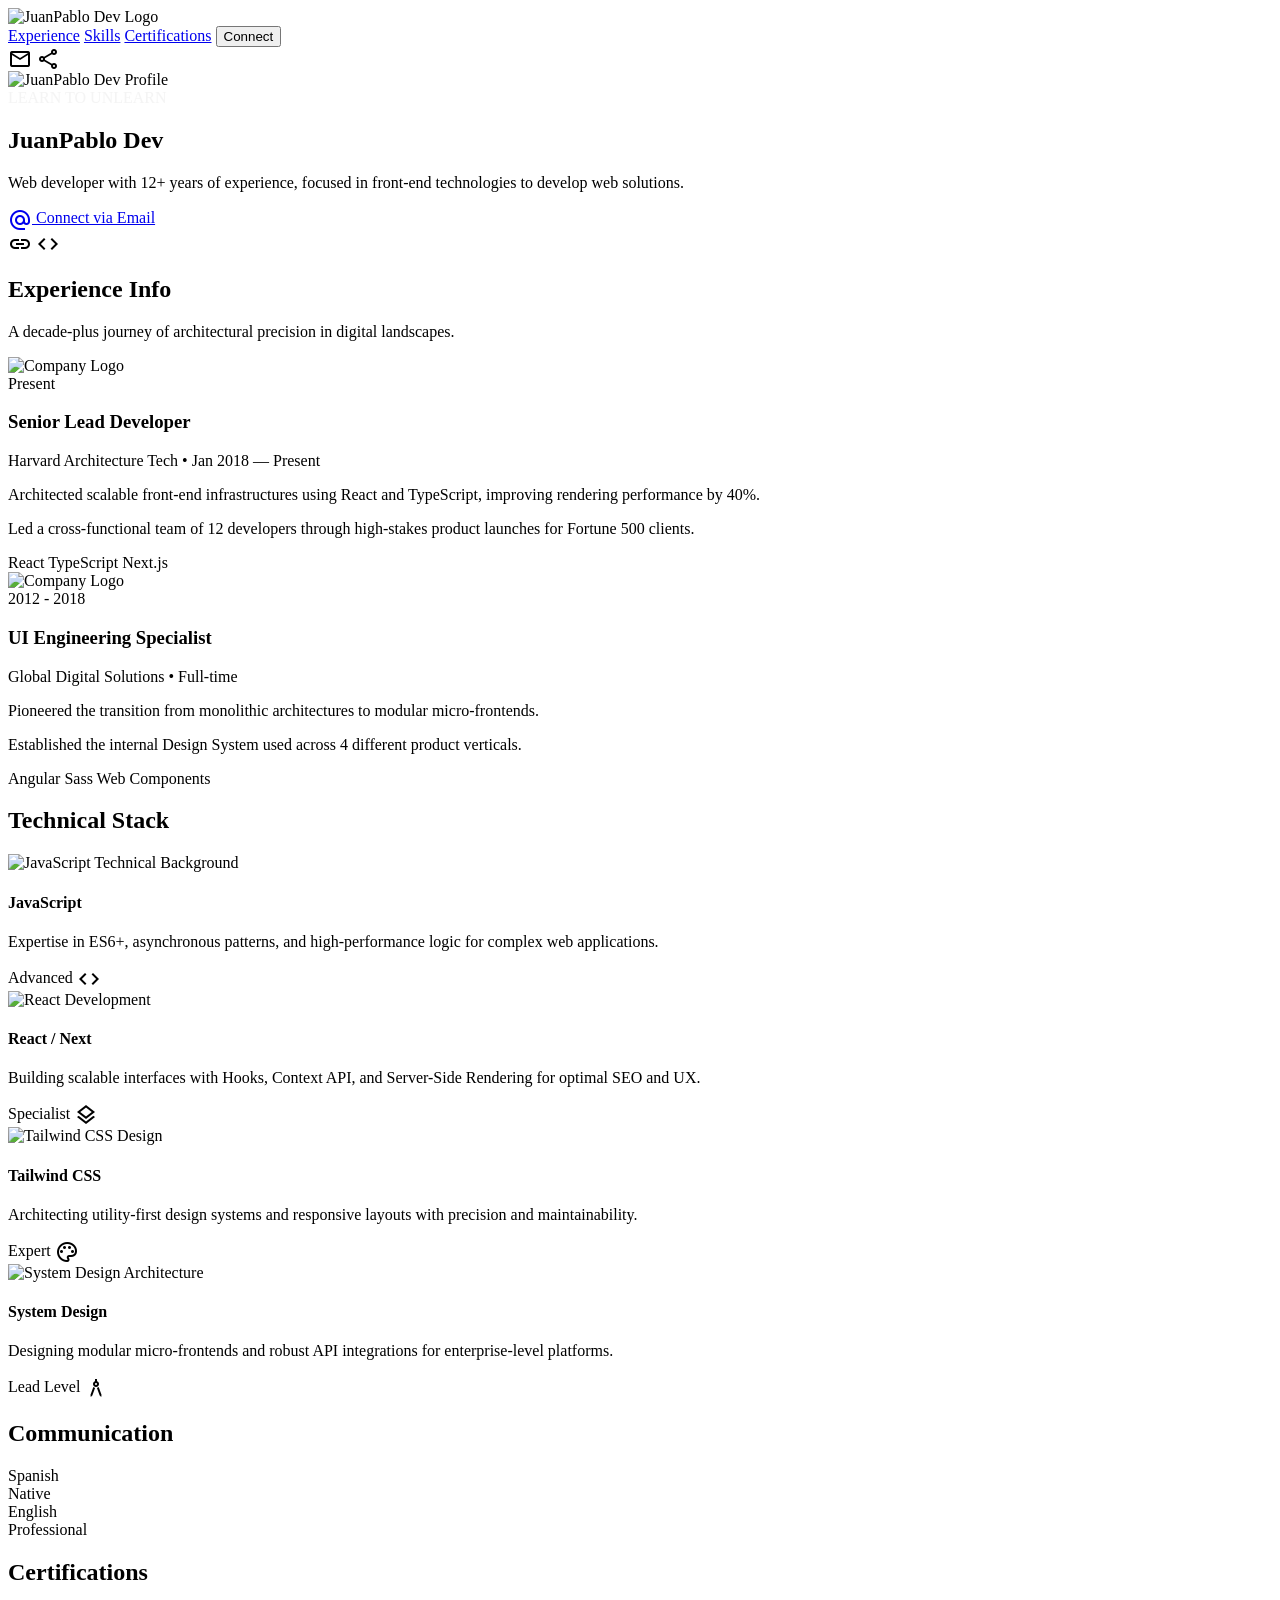
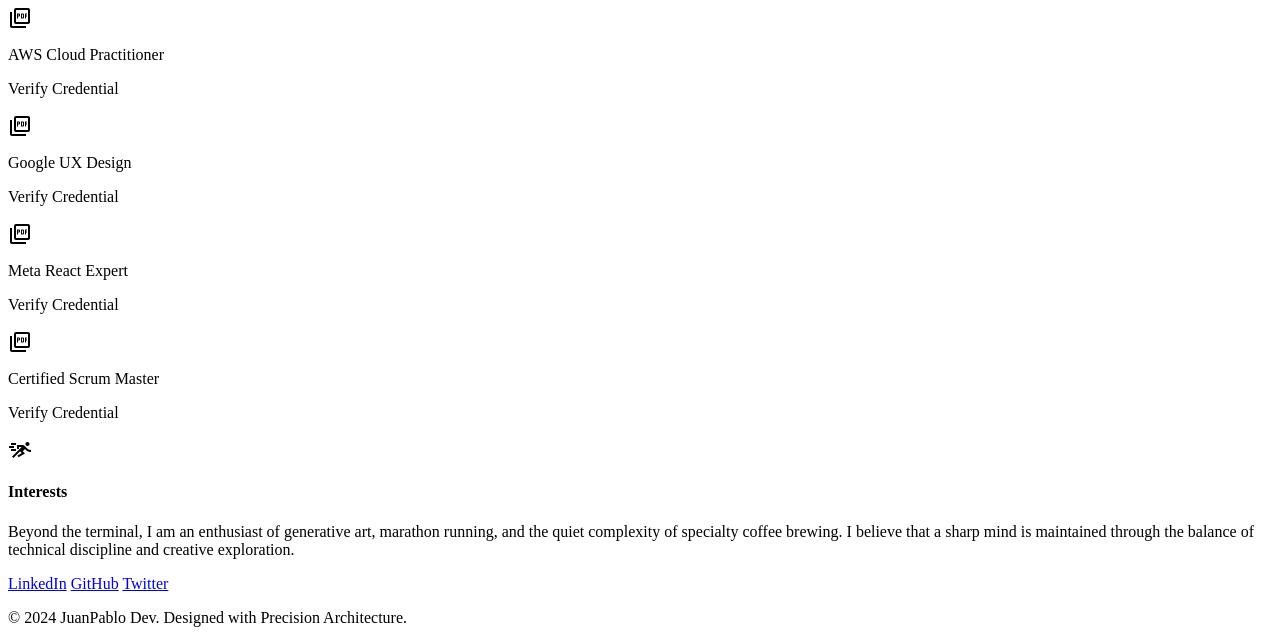
==== stich.html @ 51e1eb18 "stitch template from draft and pdf file of my resume" ====
<!DOCTYPE html>

<html class="dark" lang="en">

<head>
    <meta charset="utf-8" />
    <meta content="width=device-width, initial-scale=1.0" name="viewport" />
    <title>JuanPablo Dev | Precision Architect</title>
    <script src="https://cdn.tailwindcss.com?plugins=forms,container-queries"></script>
    <link
        href="https://fonts.googleapis.com/css2?family=Space+Grotesk:wght@300;400;500;600;700;900&amp;family=Work+Sans:wght@300;400;500;600&amp;display=swap"
        rel="stylesheet" />
    <link
        href="https://fonts.googleapis.com/css2?family=Material+Symbols+Outlined:wght,FILL@100..700,0..1&amp;display=swap"
        rel="stylesheet" />
    <script id="tailwind-config">
        tailwind.config = {
            darkMode: "class",
            theme: {
                extend: {
                    colors: {
                        "on-background": "#e2e2e5",
                        "outline-variant": "#41474e",
                        "error": "#ffb4ab",
                        "surface-container-high": "#282a2c",
                        "secondary": "#79dc78",
                        "on-secondary-container": "#96fb93",
                        "on-primary-fixed": "#001e30",
                        "on-error-container": "#ffdad6",
                        "primary": "#c5e3ff",
                        "error-container": "#93000a",
                        "surface-tint": "#93cdfc",
                        "primary-container": "#90caf9",
                        "tertiary": "#c8e3ff",
                        "on-secondary-fixed-variant": "#005314",
                        "on-tertiary": "#003352",
                        "inverse-on-surface": "#2f3133",
                        "inverse-primary": "#21638d",
                        "on-secondary": "#00390b",
                        "on-secondary-fixed": "#002204",
                        "surface-container-lowest": "#0c0e10",
                        "on-tertiary-fixed-variant": "#004b74",
                        "on-primary": "#00344f",
                        "inverse-surface": "#e2e2e5",
                        "tertiary-fixed": "#cde5ff",
                        "surface-container-low": "#1a1c1e",
                        "surface-variant": "#333537",
                        "tertiary-container": "#8ecaff",
                        "on-tertiary-fixed": "#001d32",
                        "surface-dim": "#121416",
                        "on-error": "#690005",
                        "on-surface-variant": "#c1c7cf",
                        "secondary-container": "#017620",
                        "secondary-fixed-dim": "#79dc78",
                        "on-primary-container": "#08557e",
                        "surface": "#121416",
                        "surface-bright": "#37393b",
                        "on-surface": "#e2e2e5",
                        "primary-fixed-dim": "#93cdfc",
                        "secondary-fixed": "#94f991",
                        "on-primary-fixed-variant": "#004b71",
                        "on-tertiary-container": "#005584",
                        "tertiary-fixed-dim": "#94ccff",
                        "outline": "#8b9199",
                        "surface-container": "#1e2022",
                        "background": "#121416",
                        "surface-container-highest": "#333537",
                        "primary-fixed": "#cbe6ff"
                    },
                    fontFamily: {
                        "headline": ["Space Grotesk"],
                        "body": ["Work Sans"],
                        "label": ["Work Sans"]
                    },
                    borderRadius: { "DEFAULT": "0.125rem", "lg": "0.25rem", "xl": "0.5rem", "full": "0.75rem" },
                },
            },
        }
    </script>
    <style>
        .material-symbols-outlined {
            font-variation-settings: 'FILL' 0, 'wght' 400, 'GRAD' 0, 'opsz' 24;
            display: inline-block;
            vertical-align: middle;
        }

        .easter-egg {
            opacity: 0.04;
            transition: opacity 0.5s ease;
            user-select: none;
            pointer-events: none;
        }

        .easter-egg-container:hover .easter-egg {
            opacity: 0.1;
        }

        .glass-blur {
            backdrop-filter: blur(20px);
            -webkit-backdrop-filter: blur(20px);
        }
    </style>
</head>

<body class="bg-surface text-on-surface font-body selection:bg-primary-container selection:text-on-primary-container">
    <!-- Top Navigation Bar -->
    <header
        class="bg-transparent backdrop-blur-xl text-blue-300 dark:text-blue-200 docked full-width top-0 sticky no-line backdrop-blur-lg flat no shadows z-50">
        <div class="flex justify-between items-center w-full px-10 py-4 max-w-screen-2xl mx-auto">
            <div class="flex items-center">
                <img alt="JuanPablo Dev Logo" class="h-10 md:h-12 w-auto object-contain"
                    src="https://lh3.googleusercontent.com/aida/[base64]" />
            </div>
            <nav class="hidden md:flex items-center gap-8 font-headline font-bold tracking-tight">
                <a class="text-slate-300 hover:text-white transition-colors hover:opacity-80 transition-opacity"
                    href="#experience">Experience</a>
                <a class="text-slate-300 hover:text-white transition-colors hover:opacity-80 transition-opacity"
                    href="#skills">Skills</a>
                <a class="text-slate-300 hover:text-white transition-colors hover:opacity-80 transition-opacity"
                    href="#certifications">Certifications</a>
                <button
                    class="bg-primary-container text-on-primary-container px-6 py-2 rounded-xl font-bold scale-95 active:scale-90 duration-200">Connect</button>
            </nav>
            <div class="flex items-center gap-4">
                <span class="material-symbols-outlined cursor-pointer hover:opacity-80 transition-opacity"
                    data-icon="mail">mail</span>
                <span class="material-symbols-outlined cursor-pointer hover:opacity-80 transition-opacity"
                    data-icon="share">share</span>
            </div>
        </div>
    </header>
    <main>
        <!-- Hero Section -->
        <section class="relative min-h-screen flex items-center overflow-hidden easter-egg-container">
            <!-- Background Image -->
            <div class="absolute inset-0 z-0">
                <img alt="JuanPablo Dev Profile" class="w-full h-full object-cover opacity-30 grayscale contrast-125"
                    data-alt="Cinematic close-up of dark code on a monitor with moody blue and purple neon reflections and shallow depth of field"
                    src="https://lh3.googleusercontent.com/aida-public/[base64]" />
                <div class="absolute inset-0 bg-gradient-to-r from-surface via-surface/80 to-transparent"></div>
            </div>
            <!-- Easter Egg -->
            <div
                class="absolute top-1/4 -right-20 transform rotate-90 easter-egg font-headline font-black text-[12rem] whitespace-nowrap">
                LEARN TO UNLEARN
            </div>
            <div class="relative z-10 w-full max-w-screen-2xl mx-auto px-10">
                <div class="max-w-3xl">
                    <h1
                        class="text-[clamp(3.5rem,10vw,6rem)] font-headline font-black leading-tight tracking-tighter text-primary mb-6">
                        JuanPablo Dev
                    </h1>
                    <p class="text-2xl md:text-3xl font-light text-on-surface-variant mb-10 leading-relaxed">
                        Web developer with <span class="text-secondary font-medium">12+ years</span> of experience,
                        focused in front-end technologies to develop web solutions.
                    </p>
                    <div class="flex flex-wrap gap-6 items-center">
                        <a class="flex items-center gap-3 text-xl font-headline font-bold text-primary hover:text-white transition-colors group"
                            href="mailto:hello@juanpablo.dev">
                            <span class="material-symbols-outlined text-3xl group-hover:scale-110 transition-transform"
                                data-icon="alternate_email">alternate_email</span>
                            <span>Connect via Email</span>
                        </a>
                        <div class="flex gap-4 items-center pl-6 border-l border-outline-variant/30">
                            <span
                                class="material-symbols-outlined text-on-surface-variant hover:text-primary cursor-pointer transition-colors"
                                data-icon="link">link</span>
                            <span
                                class="material-symbols-outlined text-on-surface-variant hover:text-primary cursor-pointer transition-colors"
                                data-icon="code">code</span>
                        </div>
                    </div>
                </div>
            </div>
        </section>
        <!-- Experience Section -->
        <section class="py-24 bg-surface-container-low" id="experience">
            <div class="max-w-screen-2xl mx-auto px-10">
                <div class="flex flex-col md:flex-row gap-12">
                    <div class="md:w-1/3">
                        <h2 class="text-5xl font-headline font-black text-primary sticky top-32">
                            Experience Info
                        </h2>
                        <p class="mt-4 text-on-surface-variant max-w-sm">
                            A decade-plus journey of architectural precision in digital landscapes.
                        </p>
                    </div>
                    <div class="md:w-2/3 flex flex-col gap-8">
                        <!-- Experience Card 1 -->
                        <div
                            class="bg-surface-variant p-8 rounded-xl relative group overflow-hidden border border-transparent hover:border-primary/20 transition-all">
                            <div class="flex justify-between items-start mb-6">
                                <div
                                    class="w-16 h-16 bg-surface-container rounded-lg flex items-center justify-center p-2">
                                    <img alt="Company Logo" class="w-full h-full object-contain opacity-80"
                                        data-alt="Abstract minimalist company logo in monochromatic blue shades"
                                        src="https://lh3.googleusercontent.com/aida-public/[base64]" />
                                </div>
                                <span
                                    class="bg-secondary/10 text-secondary px-4 py-1 rounded-full text-xs font-bold uppercase tracking-widest">Present</span>
                            </div>
                            <h3 class="text-3xl font-headline font-bold text-primary mb-2">Senior Lead Developer</h3>
                            <p class="text-lg text-on-surface mb-6 font-medium">Harvard Architecture Tech • Jan 2018 —
                                Present</p>
                            <div class="space-y-4 text-on-surface-variant body-lg">
                                <p>Architected scalable front-end infrastructures using React and TypeScript, improving
                                    rendering performance by 40%.</p>
                                <p>Led a cross-functional team of 12 developers through high-stakes product launches for
                                    Fortune 500 clients.</p>
                            </div>
                            <div class="mt-8 pt-8 border-t border-outline-variant/15 flex flex-wrap gap-2">
                                <span
                                    class="bg-surface-container-highest text-on-surface-variant px-3 py-1 rounded-full text-xs font-label">React</span>
                                <span
                                    class="bg-surface-container-highest text-on-surface-variant px-3 py-1 rounded-full text-xs font-label">TypeScript</span>
                                <span
                                    class="bg-surface-container-highest text-on-surface-variant px-3 py-1 rounded-full text-xs font-label">Next.js</span>
                            </div>
                        </div>
                        <!-- Experience Card 2 -->
                        <div
                            class="bg-surface-variant p-8 rounded-xl relative group overflow-hidden border border-transparent hover:border-primary/20 transition-all opacity-80 hover:opacity-100">
                            <div class="flex justify-between items-start mb-6">
                                <div
                                    class="w-16 h-16 bg-surface-container rounded-lg flex items-center justify-center p-2">
                                    <img alt="Company Logo" class="w-full h-full object-contain opacity-80"
                                        data-alt="Simplified tech startup logo with geometric shapes on dark background"
                                        src="https://lh3.googleusercontent.com/aida-public/[base64]" />
                                </div>
                                <span
                                    class="bg-outline-variant text-on-surface-variant px-4 py-1 rounded-full text-xs font-bold uppercase tracking-widest">2012
                                    - 2018</span>
                            </div>
                            <h3 class="text-3xl font-headline font-bold text-primary mb-2">UI Engineering Specialist
                            </h3>
                            <p class="text-lg text-on-surface mb-6 font-medium">Global Digital Solutions • Full-time</p>
                            <div class="space-y-4 text-on-surface-variant body-lg">
                                <p>Pioneered the transition from monolithic architectures to modular micro-frontends.
                                </p>
                                <p>Established the internal Design System used across 4 different product verticals.</p>
                            </div>
                            <div class="mt-8 pt-8 border-t border-outline-variant/15 flex flex-wrap gap-2">
                                <span
                                    class="bg-surface-container-highest text-on-surface-variant px-3 py-1 rounded-full text-xs font-label">Angular</span>
                                <span
                                    class="bg-surface-container-highest text-on-surface-variant px-3 py-1 rounded-full text-xs font-label">Sass</span>
                                <span
                                    class="bg-surface-container-highest text-on-surface-variant px-3 py-1 rounded-full text-xs font-label">Web
                                    Components</span>
                            </div>
                        </div>
                    </div>
                </div>
            </div>
        </section>
        <!-- Technical Stack Section -->
        <section class="py-24 bg-surface" id="skills">
            <div class="max-w-screen-2xl mx-auto px-10">
                <div class="mb-16">
                    <h2 class="text-5xl font-headline font-black text-primary inline-block relative">
                        Technical Stack
                        <span class="absolute -bottom-2 left-0 w-1/2 h-1 bg-secondary rounded-full"></span>
                    </h2>
                </div>
                <div class="grid grid-cols-1 sm:grid-cols-2 lg:grid-cols-3 xl:grid-cols-4 gap-8">
                    <!-- Skill Card 1: JS -->
                    <div
                        class="bg-surface-container-low rounded-xl overflow-hidden border border-outline-variant/20 group hover:border-primary/40 transition-all flex flex-col">
                        <div class="h-48 overflow-hidden relative">
                            <img alt="JavaScript Technical Background"
                                class="w-full h-full object-cover grayscale opacity-60 group-hover:grayscale-0 group-hover:opacity-100 transition-all duration-500"
                                src="https://lh3.googleusercontent.com/aida-public/[base64]" />
                            <div class="absolute inset-0 bg-gradient-to-t from-surface-container-low to-transparent">
                            </div>
                            <div class="absolute bottom-4 left-6">
                                <h4 class="text-2xl font-headline font-black text-primary uppercase">JavaScript</h4>
                            </div>
                        </div>
                        <div class="p-6 flex-grow flex flex-col">
                            <p class="text-on-surface-variant leading-relaxed text-sm mb-6">Expertise in ES6+,
                                asynchronous patterns, and high-performance logic for complex web applications.</p>
                            <div class="mt-auto flex justify-between items-center">
                                <span
                                    class="text-xs font-label uppercase tracking-widest text-secondary font-bold">Advanced</span>
                                <span class="material-symbols-outlined text-primary/40" data-icon="code">code</span>
                            </div>
                        </div>
                    </div>
                    <!-- Skill Card 2: React -->
                    <div
                        class="bg-surface-container-low rounded-xl overflow-hidden border border-outline-variant/20 group hover:border-primary/40 transition-all flex flex-col">
                        <div class="h-48 overflow-hidden relative">
                            <img alt="React Development"
                                class="w-full h-full object-cover grayscale opacity-60 group-hover:grayscale-0 group-hover:opacity-100 transition-all duration-500"
                                src="https://lh3.googleusercontent.com/aida-public/[base64]" />
                            <div class="absolute inset-0 bg-gradient-to-t from-surface-container-low to-transparent">
                            </div>
                            <div class="absolute bottom-4 left-6">
                                <h4 class="text-2xl font-headline font-black text-primary uppercase">React / Next</h4>
                            </div>
                        </div>
                        <div class="p-6 flex-grow flex flex-col">
                            <p class="text-on-surface-variant leading-relaxed text-sm mb-6">Building scalable interfaces
                                with Hooks, Context API, and Server-Side Rendering for optimal SEO and UX.</p>
                            <div class="mt-auto flex justify-between items-center">
                                <span
                                    class="text-xs font-label uppercase tracking-widest text-secondary font-bold">Specialist</span>
                                <span class="material-symbols-outlined text-primary/40" data-icon="layers">layers</span>
                            </div>
                        </div>
                    </div>
                    <!-- Skill Card 3: Tailwind -->
                    <div
                        class="bg-surface-container-low rounded-xl overflow-hidden border border-outline-variant/20 group hover:border-primary/40 transition-all flex flex-col">
                        <div class="h-48 overflow-hidden relative">
                            <img alt="Tailwind CSS Design"
                                class="w-full h-full object-cover grayscale opacity-60 group-hover:grayscale-0 group-hover:opacity-100 transition-all duration-500"
                                src="https://lh3.googleusercontent.com/aida-public/[base64]" />
                            <div class="absolute inset-0 bg-gradient-to-t from-surface-container-low to-transparent">
                            </div>
                            <div class="absolute bottom-4 left-6">
                                <h4 class="text-2xl font-headline font-black text-primary uppercase">Tailwind CSS</h4>
                            </div>
                        </div>
                        <div class="p-6 flex-grow flex flex-col">
                            <p class="text-on-surface-variant leading-relaxed text-sm mb-6">Architecting utility-first
                                design systems and responsive layouts with precision and maintainability.</p>
                            <div class="mt-auto flex justify-between items-center">
                                <span
                                    class="text-xs font-label uppercase tracking-widest text-secondary font-bold">Expert</span>
                                <span class="material-symbols-outlined text-primary/40"
                                    data-icon="palette">palette</span>
                            </div>
                        </div>
                    </div>
                    <!-- Skill Card 4: Architecture -->
                    <div
                        class="bg-surface-container-low rounded-xl overflow-hidden border border-outline-variant/20 group hover:border-primary/40 transition-all flex flex-col">
                        <div class="h-48 overflow-hidden relative">
                            <img alt="System Design Architecture"
                                class="w-full h-full object-cover grayscale opacity-60 group-hover:grayscale-0 group-hover:opacity-100 transition-all duration-500"
                                src="https://lh3.googleusercontent.com/aida-public/[base64]" />
                            <div class="absolute inset-0 bg-gradient-to-t from-surface-container-low to-transparent">
                            </div>
                            <div class="absolute bottom-4 left-6">
                                <h4 class="text-2xl font-headline font-black text-primary uppercase">System Design</h4>
                            </div>
                        </div>
                        <div class="p-6 flex-grow flex flex-col">
                            <p class="text-on-surface-variant leading-relaxed text-sm mb-6">Designing modular
                                micro-frontends and robust API integrations for enterprise-level platforms.</p>
                            <div class="mt-auto flex justify-between items-center">
                                <span class="text-xs font-label uppercase tracking-widest text-secondary font-bold">Lead
                                    Level</span>
                                <span class="material-symbols-outlined text-primary/40"
                                    data-icon="architecture">architecture</span>
                            </div>
                        </div>
                    </div>
                </div>
            </div>
        </section>
        <!-- Certifications & Languages -->
        <section class="py-24 bg-surface-container-low relative overflow-hidden" id="certifications">
            <div class="max-w-screen-2xl mx-auto px-10 relative z-10">
                <div class="grid md:grid-cols-2 gap-20">
                    <!-- Languages -->
                    <div>
                        <h2 class="text-4xl font-headline font-black text-primary mb-10">Communication</h2>
                        <div class="space-y-6">
                            <div class="flex items-center justify-between group">
                                <span
                                    class="text-xl font-headline font-medium group-hover:text-secondary transition-colors">Spanish</span>
                                <div class="flex gap-1">
                                    <div class="w-12 h-1.5 bg-secondary rounded-full"></div>
                                    <div class="w-12 h-1.5 bg-secondary rounded-full"></div>
                                    <div class="w-12 h-1.5 bg-secondary rounded-full"></div>
                                    <span class="ml-2 text-xs font-label text-on-surface-variant">Native</span>
                                </div>
                            </div>
                            <div class="flex items-center justify-between group">
                                <span
                                    class="text-xl font-headline font-medium group-hover:text-secondary transition-colors">English</span>
                                <div class="flex gap-1">
                                    <div class="w-12 h-1.5 bg-secondary rounded-full"></div>
                                    <div class="w-12 h-1.5 bg-secondary rounded-full"></div>
                                    <div class="w-12 h-1.5 bg-surface-variant rounded-full"></div>
                                    <span class="ml-2 text-xs font-label text-on-surface-variant">Professional</span>
                                </div>
                            </div>
                        </div>
                    </div>
                    <!-- Certifications -->
                    <div>
                        <h2 class="text-4xl font-headline font-black text-primary mb-10">Certifications</h2>
                        <div class="grid grid-cols-2 gap-4">
                            <div
                                class="bg-surface-variant p-4 rounded-lg flex items-center gap-4 hover:bg-primary/10 transition-colors cursor-pointer group">
                                <span class="material-symbols-outlined text-secondary text-3xl"
                                    data-icon="picture_as_pdf">picture_as_pdf</span>
                                <div>
                                    <p class="text-sm font-bold font-headline leading-tight">AWS Cloud Practitioner</p>
                                    <p class="text-[10px] text-on-surface-variant">Verify Credential</p>
                                </div>
                            </div>
                            <div
                                class="bg-surface-variant p-4 rounded-lg flex items-center gap-4 hover:bg-primary/10 transition-colors cursor-pointer group">
                                <span class="material-symbols-outlined text-secondary text-3xl"
                                    data-icon="picture_as_pdf">picture_as_pdf</span>
                                <div>
                                    <p class="text-sm font-bold font-headline leading-tight">Google UX Design</p>
                                    <p class="text-[10px] text-on-surface-variant">Verify Credential</p>
                                </div>
                            </div>
                            <div
                                class="bg-surface-variant p-4 rounded-lg flex items-center gap-4 hover:bg-primary/10 transition-colors cursor-pointer group">
                                <span class="material-symbols-outlined text-secondary text-3xl"
                                    data-icon="picture_as_pdf">picture_as_pdf</span>
                                <div>
                                    <p class="text-sm font-bold font-headline leading-tight">Meta React Expert</p>
                                    <p class="text-[10px] text-on-surface-variant">Verify Credential</p>
                                </div>
                            </div>
                            <div
                                class="bg-surface-variant p-4 rounded-lg flex items-center gap-4 hover:bg-primary/10 transition-colors cursor-pointer group">
                                <span class="material-symbols-outlined text-secondary text-3xl"
                                    data-icon="picture_as_pdf">picture_as_pdf</span>
                                <div>
                                    <p class="text-sm font-bold font-headline leading-tight">Certified Scrum Master</p>
                                    <p class="text-[10px] text-on-surface-variant">Verify Credential</p>
                                </div>
                            </div>
                        </div>
                    </div>
                </div>
            </div>
        </section>
        <!-- Interests / Informal -->
        <section class="py-24 bg-surface border-t border-outline-variant/5">
            <div class="max-w-screen-2xl mx-auto px-10">
                <div class="flex items-center gap-8 opacity-60 hover:opacity-100 transition-opacity">
                    <span class="material-symbols-outlined text-6xl text-primary" data-icon="sprint">sprint</span>
                    <div>
                        <h4 class="text-sm font-headline font-black text-secondary tracking-[0.3em] uppercase mb-2">
                            Interests</h4>
                        <p class="max-w-2xl text-lg font-light leading-relaxed">
                            Beyond the terminal, I am an enthusiast of generative art, marathon running, and the quiet
                            complexity of specialty coffee brewing. I believe that a sharp mind is maintained through
                            the balance of technical discipline and creative exploration.
                        </p>
                    </div>
                </div>
            </div>
        </section>
    </main>
    <!-- Footer -->
    <footer class="bg-slate-900 dark:bg-black full-width py-12 flat no shadows z-10 border-t border-outline-variant/10">
        <div class="flex flex-col items-center gap-4 w-full font-['Work_Sans'] text-sm tracking-wide">
            <div class="flex gap-8 mb-4">
                <a class="text-slate-500 hover:text-blue-300 transition-colors opacity-100 hover:opacity-80"
                    href="#">LinkedIn</a>
                <a class="text-slate-500 hover:text-blue-300 transition-colors opacity-100 hover:opacity-80"
                    href="#">GitHub</a>
                <a class="text-slate-500 hover:text-blue-300 transition-colors opacity-100 hover:opacity-80"
                    href="#">Twitter</a>
            </div>
            <p class="text-slate-500 text-center px-10">
                © 2024 JuanPablo Dev. Designed with Precision Architecture.
            </p>
        </div>
    </footer>
    <!-- JP-DEV Tag for request validation -->
    <!-- [JP-DEV] -->
</body>

</html>
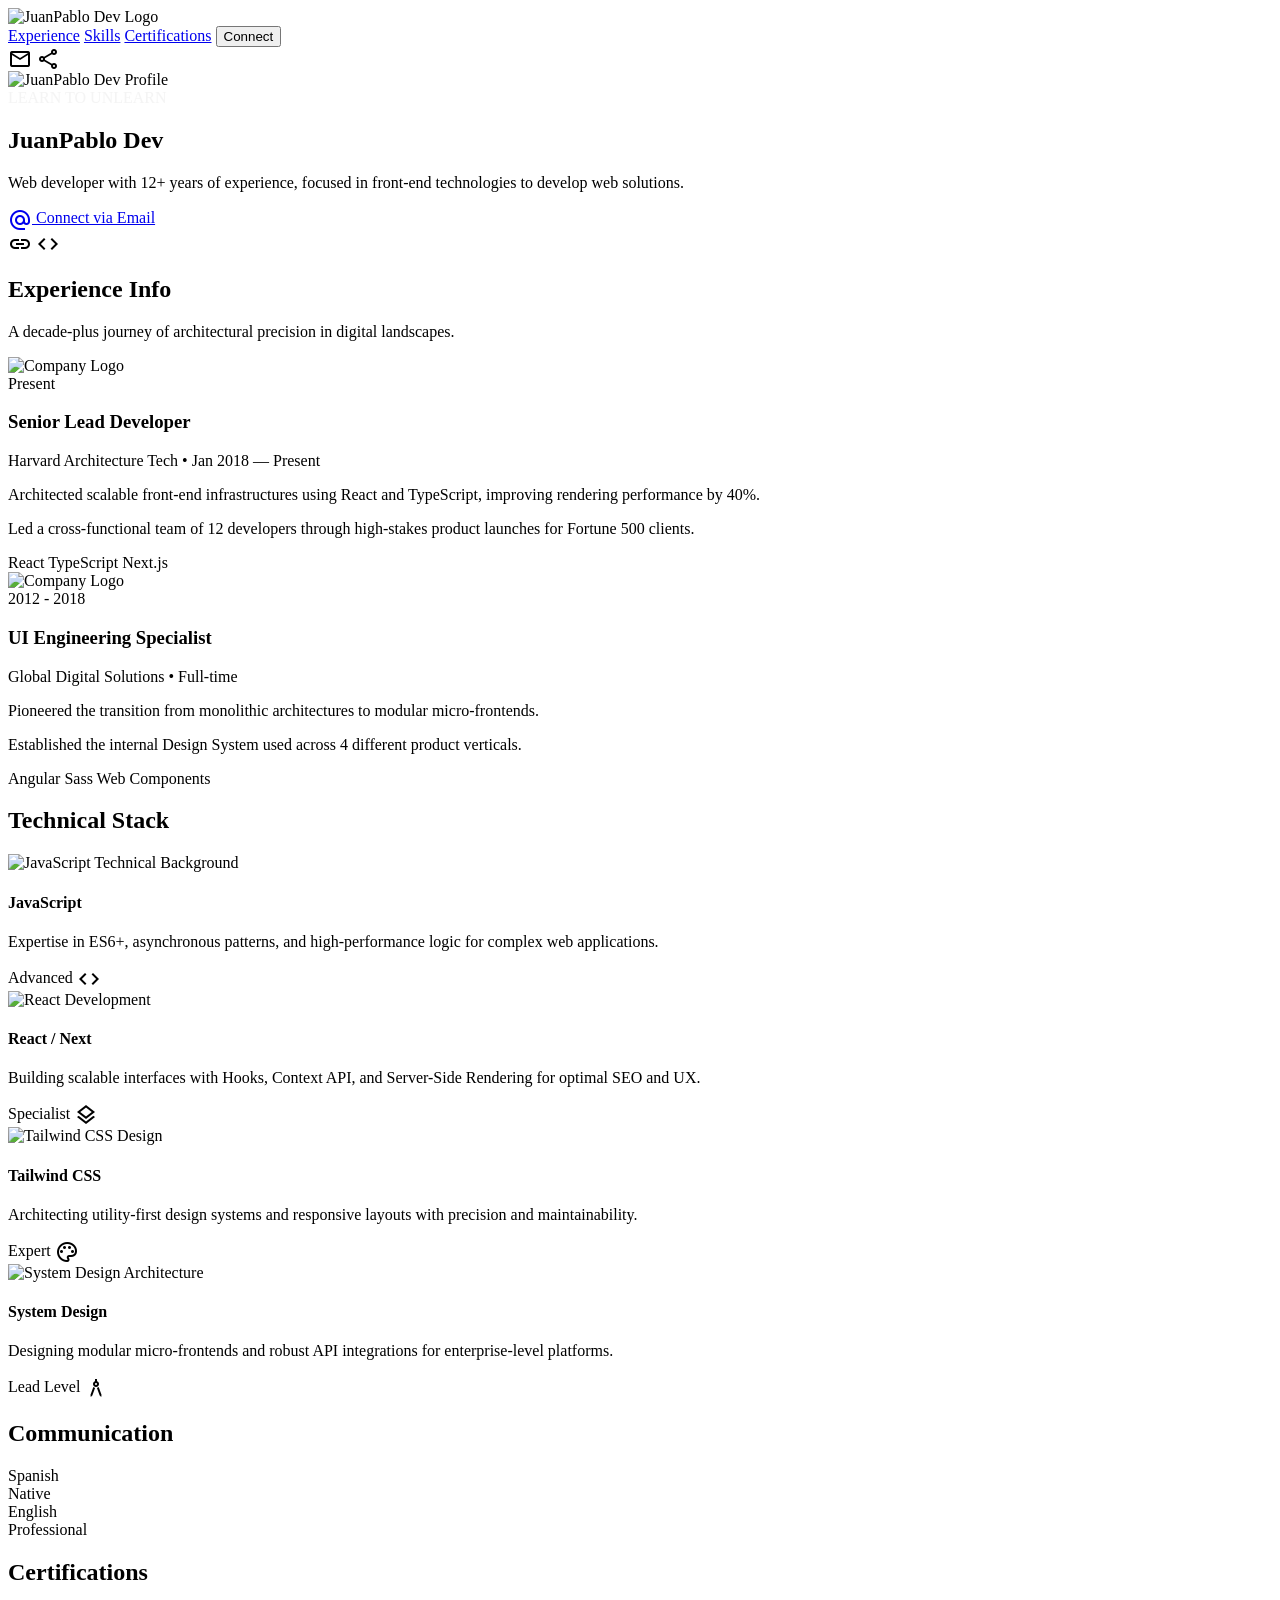
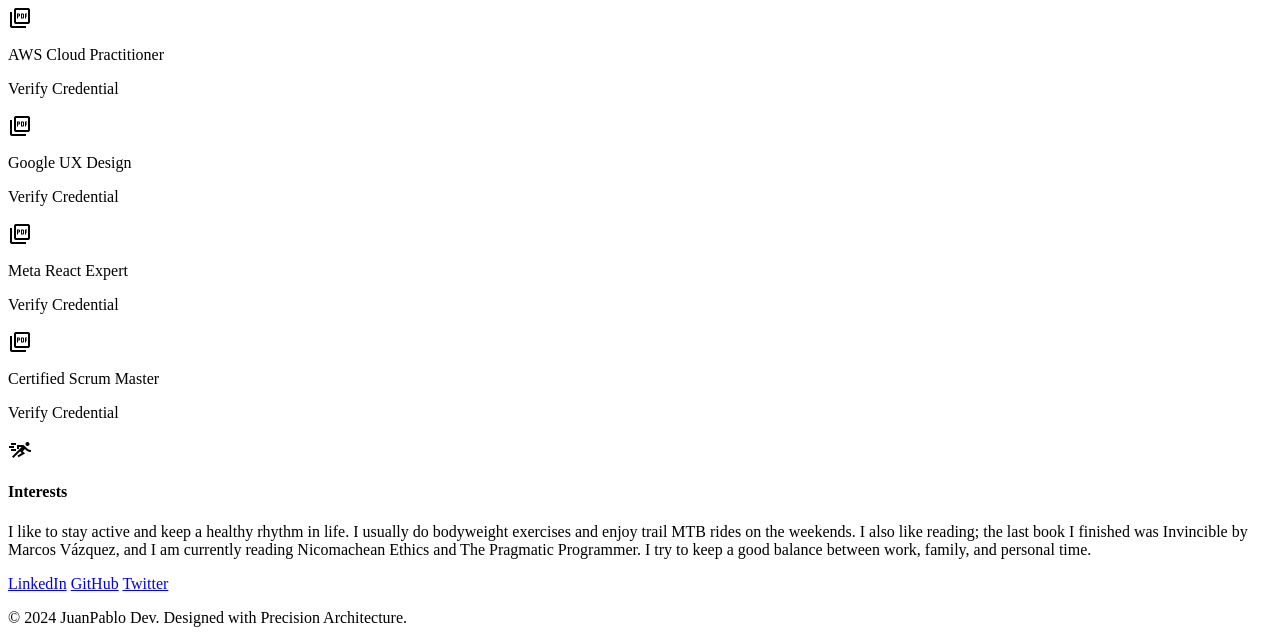
==== commit 3a4c076e: "update interest information and style for sticky paragraphs" ====
--- a/stich.html
+++ b/stich.html
@@ -438,15 +438,16 @@
         <!-- Interests / Informal -->
         <section class="py-24 bg-surface border-t border-outline-variant/5">
             <div class="max-w-screen-2xl mx-auto px-10">
-                <div class="flex items-center gap-8 opacity-60 hover:opacity-100 transition-opacity">
+                <div class="flex flex-col sm:flex-row items-center justify-center gap-8 text-center sm:text-left opacity-60 hover:opacity-100 transition-opacity">
                     <span class="material-symbols-outlined text-6xl text-primary" data-icon="sprint">sprint</span>
                     <div>
                         <h4 class="text-sm font-headline font-black text-secondary tracking-[0.3em] uppercase mb-2">
                             Interests</h4>
                         <p class="max-w-2xl text-lg font-light leading-relaxed">
-                            Beyond the terminal, I am an enthusiast of generative art, marathon running, and the quiet
-                            complexity of specialty coffee brewing. I believe that a sharp mind is maintained through
-                            the balance of technical discipline and creative exploration.
+                            I like to stay active and keep a healthy rhythm in life. I usually do bodyweight exercises and
+                            enjoy trail MTB rides on the weekends. I also like reading; the last book I finished was
+                            Invincible by Marcos Vázquez, and I am currently reading Nicomachean Ethics and The Pragmatic
+                            Programmer. I try to keep a good balance between work, family, and personal time.
                         </p>
                     </div>
                 </div>
